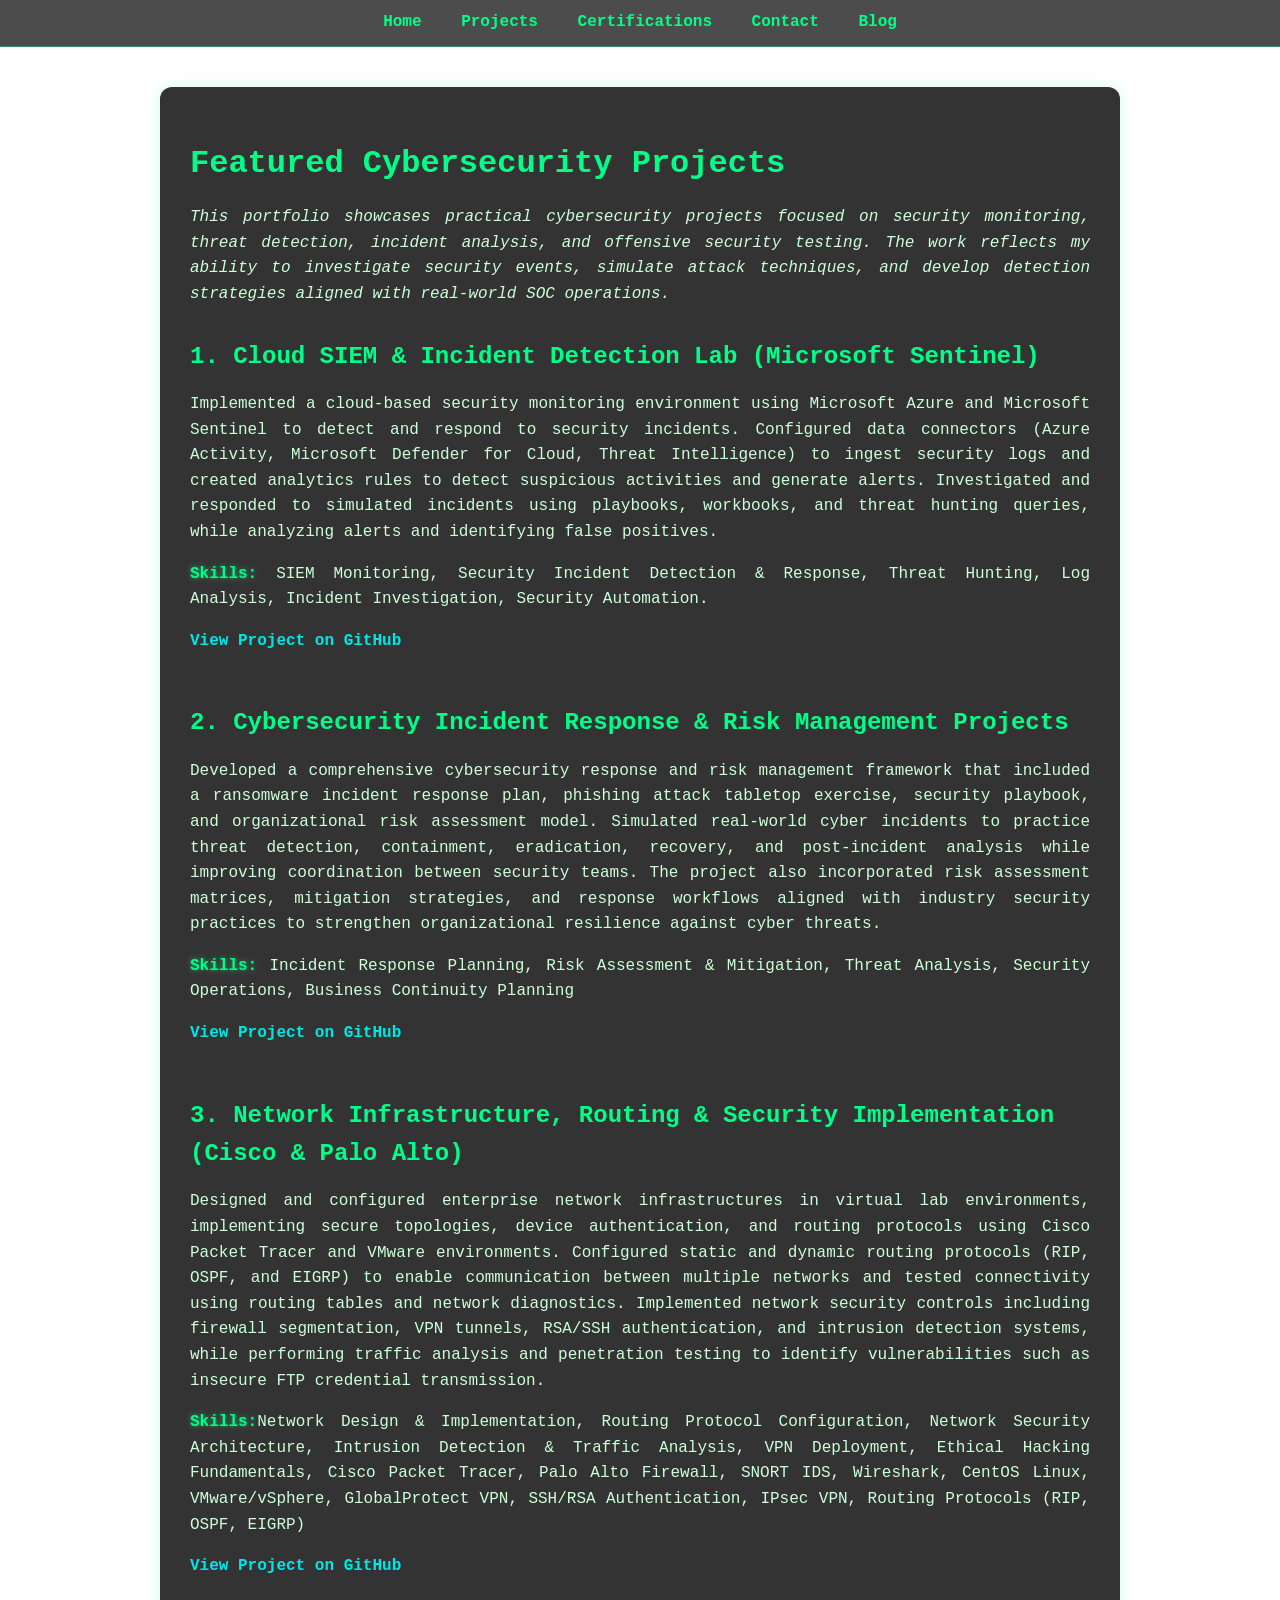
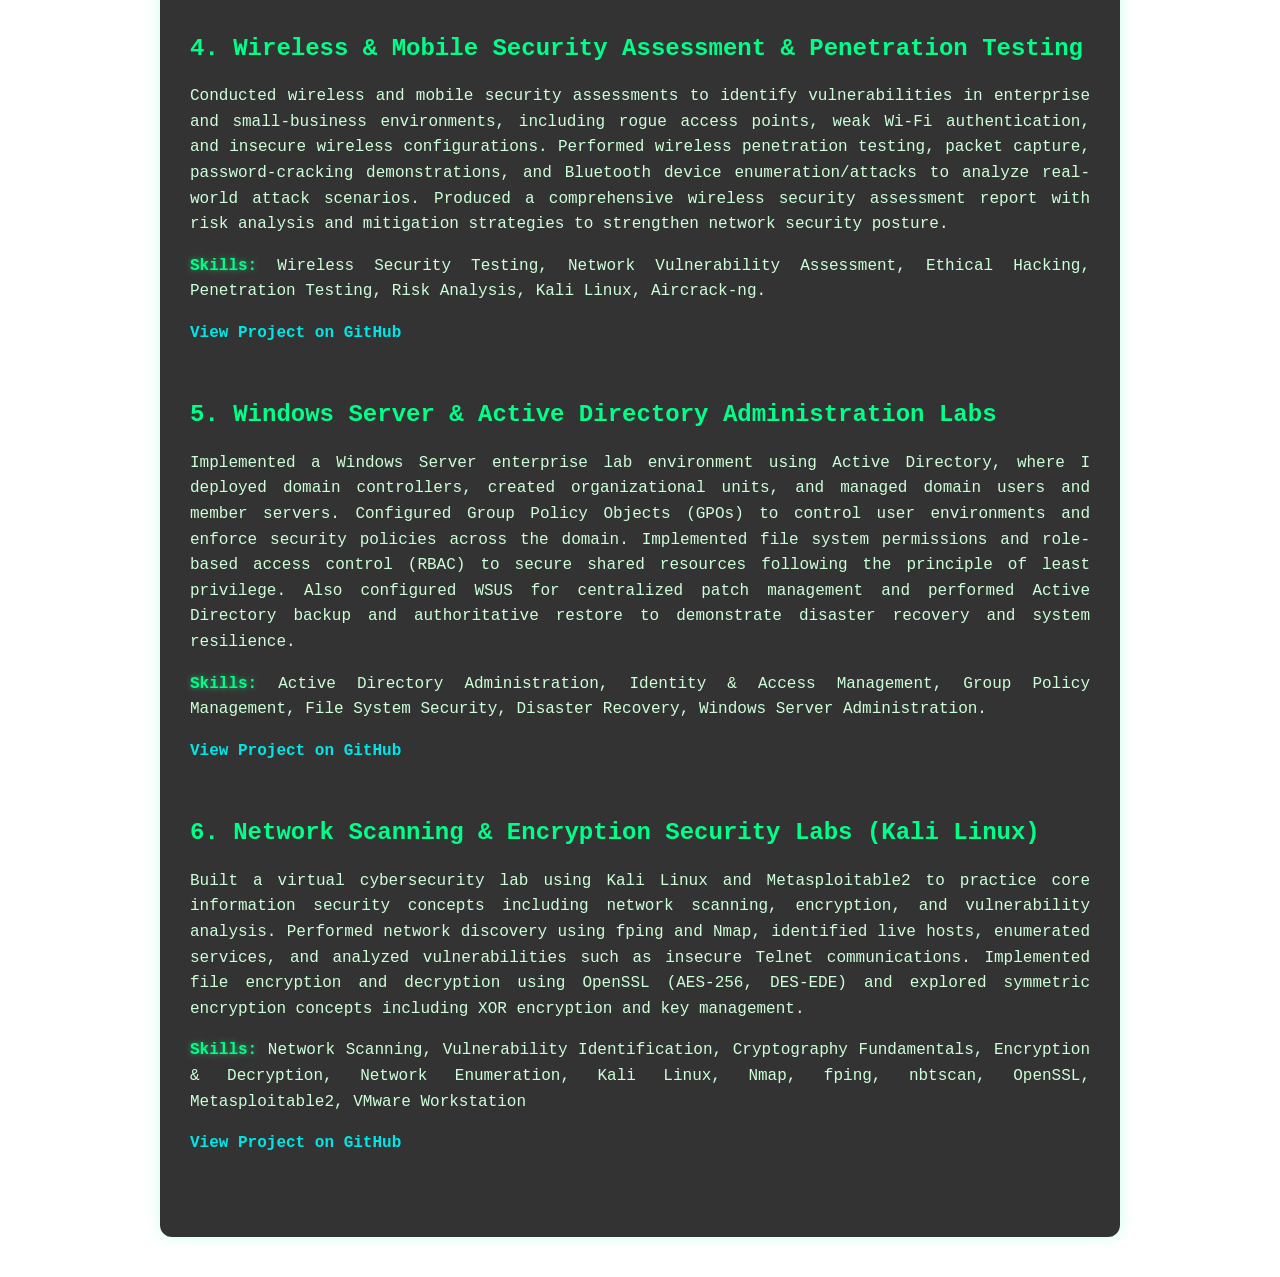
==== projects.html @ e55e887d "Initial Commit" ====
<!DOCTYPE html>
<html lang="en">
<head>
    <meta charset="UTF-8">
    <title>Title</title>
     <link rel="stylesheet" href="static/css/style.css">
</head>
<body>

<video autoplay muted loop playsinline id="bgVideo">
    <source src="static/images/Matrix.mp4" type="video/mp4">
    Your browser does not support HTML5 video.
</video>

<nav>
    <a href="index.html">Home</a>
    <a href="projects.html">Projects</a>
    <a href="certifications.html">Certifications</a>
    <a href="contact.html">Contact</a>
     <a href="blog.html">Blog</a>
</nav>

<div class="container">
<h1>Featured Cybersecurity Projects</h1>

<p class="intro-text">
    This portfolio showcases practical cybersecurity projects focused on security monitoring, threat detection, incident analysis, and offensive security testing. The work reflects my ability to investigate security events, simulate attack techniques, and develop detection strategies aligned with real-world SOC operations.
</p>

<section class="project">
    <h2>1. Cloud SIEM & Incident Detection Lab (Microsoft Sentinel)</h2>
    <p>
       Implemented a cloud-based security monitoring environment using Microsoft Azure and Microsoft Sentinel to detect and respond to security incidents. Configured data connectors (Azure Activity, Microsoft Defender for Cloud, Threat Intelligence) to ingest security logs and created analytics rules to detect suspicious activities and generate alerts. Investigated and responded to simulated incidents using playbooks, workbooks, and threat hunting queries, while analyzing alerts and identifying false positives.
    </p>
    <p><strong>Skills:</strong> SIEM Monitoring, Security Incident Detection & Response, Threat Hunting, Log Analysis, Incident Investigation, Security Automation.</p>
    <p><a href="https://github.com/yourusername/threat-hunting-elk" target="_blank">View Project on GitHub</a></p>
</section>
<section class="project">
    <h2>2. Cybersecurity Incident Response & Risk Management Projects</h2>
    <p>
        Developed a comprehensive cybersecurity response and risk management framework that included a ransomware incident response plan, phishing attack tabletop exercise, security playbook, and organizational risk assessment model. Simulated real-world cyber incidents to practice threat detection, containment, eradication, recovery, and post-incident analysis while improving coordination between security teams. The project also incorporated risk assessment matrices, mitigation strategies, and response workflows aligned with industry security practices to strengthen organizational resilience against cyber threats.
    </p>
    <p><strong>Skills:</strong> Incident Response Planning, Risk Assessment & Mitigation, Threat Analysis, Security Operations, Business Continuity Planning</p>
    <p><a href="https://github.com/yourusername/subenum-tool" target="_blank">View Project on GitHub</a></p>
</section>
<section class="project">
    <h2>3. Network Infrastructure, Routing & Security Implementation (Cisco & Palo Alto)</h2>
    <p>
       Designed and configured enterprise network infrastructures in virtual lab environments, implementing secure topologies, device authentication, and routing protocols using Cisco Packet Tracer and VMware environments. Configured static and dynamic routing protocols (RIP, OSPF, and EIGRP) to enable communication between multiple networks and tested connectivity using routing tables and network diagnostics. Implemented network security controls including firewall segmentation, VPN tunnels, RSA/SSH authentication, and intrusion detection systems, while performing traffic analysis and penetration testing to identify vulnerabilities such as insecure FTP credential transmission.
    </p>
    <p><strong>Skills:</strong>Network Design & Implementation, Routing Protocol Configuration, Network Security Architecture, Intrusion Detection & Traffic Analysis, VPN Deployment, Ethical Hacking Fundamentals, Cisco Packet Tracer, Palo Alto Firewall, SNORT IDS, Wireshark, CentOS Linux, VMware/vSphere, GlobalProtect VPN, SSH/RSA Authentication, IPsec VPN, Routing Protocols (RIP, OSPF, EIGRP)</p>
    <p><a href="https://github.com/yourusername/threat-hunting-elk" target="_blank">View Project on GitHub</a></p>
</section>
<section class="project">
    <h2>4. Wireless & Mobile Security Assessment & Penetration Testing</h2>
    <p>
       Conducted wireless and mobile security assessments to identify vulnerabilities in enterprise and small-business environments, including rogue access points, weak Wi-Fi authentication, and insecure wireless configurations. Performed wireless penetration testing, packet capture, password-cracking demonstrations, and Bluetooth device enumeration/attacks to analyze real-world attack scenarios. Produced a comprehensive wireless security assessment report with risk analysis and mitigation strategies to strengthen network security posture.
    </p>
    <p><strong>Skills:</strong> Wireless Security Testing, Network Vulnerability Assessment, Ethical Hacking, Penetration Testing, Risk Analysis, Kali Linux, Aircrack-ng.</p>
    <p><a href="https://github.com/yourusername/threat-hunting-elk" target="_blank">View Project on GitHub</a></p>
</section>
<section class="project">
    <h2>5. Windows Server & Active Directory Administration Labs</h2>
    <p>
        Implemented a Windows Server enterprise lab environment using Active Directory, where I deployed domain controllers, created organizational units, and managed domain users and member servers. Configured Group Policy Objects (GPOs) to control user environments and enforce security policies across the domain. Implemented file system permissions and role-based access control (RBAC) to secure shared resources following the principle of least privilege. Also configured WSUS for centralized patch management and performed Active Directory backup and authoritative restore to demonstrate disaster recovery and system resilience.
    </p>
    <p><strong>Skills:</strong> Active Directory Administration, Identity & Access Management, Group Policy Management, File System Security, Disaster Recovery, Windows Server Administration.</p>
    <p><a href="https://github.com/yourusername/ad-attack-lab" target="_blank">View Project on GitHub</a></p>
</section>
<section class="project">
    <h2>6. Network Scanning & Encryption Security Labs (Kali Linux)</h2>
    <p>
        Built a virtual cybersecurity lab using Kali Linux and Metasploitable2 to practice core information security concepts including network scanning, encryption, and vulnerability analysis. Performed network discovery using fping and Nmap, identified live hosts, enumerated services, and analyzed vulnerabilities such as insecure Telnet communications. Implemented file encryption and decryption using OpenSSL (AES-256, DES-EDE) and explored symmetric encryption concepts including XOR encryption and key management.
    </p>
    <p><strong>Skills:</strong> Network Scanning, Vulnerability Identification, Cryptography Fundamentals, Encryption & Decryption, Network Enumeration, Kali Linux, Nmap, fping, nbtscan, OpenSSL, Metasploitable2, VMware Workstation</p>
    <p><a href="https://github.com/yourusername/web-pentest-dvwa-juiceshop" target="_blank">View Project on GitHub</a></p>
</section>

</div>

<!-- Scroll Buttons -->
<button onclick="scrollToTop()" id="scrollTopBtn" title="Go to top">↑</button>

<!-- Load external JS -->
<script src="static/js/main.js"></script>
</body>
</html>
---- static/css/style.css ----
/*body {
    font-family: 'Segoe UI', Tahoma, Geneva, Verdana, sans-serif;
    margin: 0;
    padding: 0;
    background-color: #121212;
    color: #e0e0e0;
    line-height: 1.5;
} */

/*body {
    font-family: 'Segoe UI', Tahoma, Geneva, Verdana, sans-serif;
    margin: 0;
    padding: 0;
    background: url('../images/background.gif') no-repeat center center fixed;
    background-size: cover;
    color: #e0e0e0;
    line-height: 1.5;
    backdrop-filter: brightness(0.7);
}*/

body {
   /* margin: 0;
    padding: 0;
    font-family: 'Segoe UI', Tahoma, sans-serif;
    background: url('../images/background.gif') no-repeat center center fixed;
    background-size: cover;
    color: #b6ffb0; /* Light green for visibility on dark green
    line-height: 1.6;*/

    margin: 0;
    padding: 0;
    font-family: 'Fira Code', monospace;
   /* background: url('static/images/Matrix.mov') no-repeat center center fixed;*/
    background-size: cover;
    color: #ccffd8; /* Soft readable green */
    line-height: 1.6;
     background-attachment: scroll
    backdrop-filter: brightness(0.5);
}

body {
    font-family: 'Fira Code', monospace;
}

nav {
    /*background-color: #1f1f1f;
    padding: 10px 20px;
    text-align: center;*/

    background-color: rgba(0, 0, 0, 0.7);
    padding: 10px 20px;
    text-align: center;
    border-bottom: 1px solid #00ff8860;
}

nav a {
   /* color: #00bfff;
    margin: 0 15px;
    text-decoration: none;
    font-weight: bold;*/

    margin: 0 15px;
    color: #00ff88;
    font-weight: bold;
}

/* .container {
    max-width: 900px;
    margin: 40px auto;
    padding: 20px;
    background-color: rgba(30, 30, 30, 0.9); /* Semi-transparent
    border-radius: 10px;
    box-shadow: 0 0 12px #00bfff40;
}*/

.container {
    /*background-color: rgba(0, 0, 0, 0.85); /* Dark overlay for legibility
    padding: 30px;
    max-width: 900px;
    margin: 40px auto;
    border-radius: 12px;
    box-shadow: 0 0 12px rgba(0, 255, 0, 0.3);*/

    background-color: rgba(0, 0, 0, 0.8); /* Translucent black panel */
    padding: 30px;
    max-width: 900px;
    margin: 40px auto;
    border-radius: 12px;
    box-shadow: 0 0 15px rgba(0, 255, 153, 0.2);
}

/*h1, h2 {
    color: #00bfff;
}*/

h1, h2, h3 {
    /*color: #00ff73; /* Cyber green */
     color: #00ff88;
    margin-bottom: 15px;
}

a {
    /*color: #7affab;
    text-decoration: none;*/

     color: #00e6e6;
    text-decoration: none;
    font-weight: bold;
}

a:hover {
    /* color: #00ffcc; */

    color: #00ffff;
    text-shadow: 0 0 5px #00ffffaa;
}


p, li {
    text-align: justify;
    margin-bottom: 12px;
}

ul {
    list-style-type: disc;
    padding-left: 20px;
}

section {
    margin-bottom: 40px;
}


/* Profile Header with Side-by-Side Layout */
.profile-header {
    display: flex;
    align-items: center;
    gap: 20px;
    margin-bottom: 40px;
    flex-wrap: wrap;
}

.profile-pic {
    width: 120px;
    height: 120px;
    border-radius: 50%;
    border: 3px solid #00ff88;
    object-fit: cover;
}

.profile-text {
    flex: 1;
}

.subtitle {
    font-size: 1.1em;
    color: #cccccc;
}

strong {
    color: #00ff88;
    font-weight: bold;
    text-shadow: 0 0 5px rgba(0, 255, 136, 0.6);
}




/* contact section */

.contact-list {
    list-style: none;
    padding-left: 0;
}

.contact-list li {
    margin-bottom: 12px;
    text-align: justify;
}

.contact-section, .collab-section {
    margin-bottom: 40px;
}

.collab-section h2 {
    color: #00ff88;
    margin-top: 20px;
}





/* Projects */

.project {
    margin-bottom: 50px;
}

.project h2 {
    color: #00ff88;
    margin-bottom: 10px;
}

.project p {
    text-align: justify;
    margin-bottom: 10px;
}

.intro-text {
    text-align: justify;
    margin-bottom: 30px;
    font-style: italic;
}








/* certifications */

.cert-section {
    margin-bottom: 40px;
}

.cert-list {
    list-style-type: none;
    padding-left: 0;
}

.cert-list li {
    margin-bottom: 20px;
    text-align: justify;
}

.cert-note p {
    font-style: italic;
    text-align: justify;
    background-color: #2a2a2a;
    padding: 15px;
    border-left: 4px solid #00bfff;
    border-radius: 4px;
}

.intro-text {
    text-align: justify;
    margin-bottom: 30px;
    font-style: italic;
}






/*js button */

#scrollTopBtn {
    display: none;
    position: fixed;
    bottom: 30px;
    right: 30px;
    z-index: 99;
    font-size: 18px;
    border: none;
    outline: none;
    background-color: #00bfff;
    color: white;
    cursor: pointer;
    padding: 10px 16px;
    border-radius: 50%;
    transition: background-color 0.3s ease;
}

#scrollTopBtn:hover {
    background-color: #009acd;
}


/* blog */

.blog-post {
    background-color: rgba(0, 0, 0, 0.75);
    padding: 20px;
    margin-bottom: 30px;
    border-left: 4px solid #00ff88;
    border-radius: 8px;
    box-shadow: 0 0 8px rgba(0, 255, 136, 0.2);
}

.blog-post h2 a {
    color: #00e6e6;
    text-decoration: none;
    text-shadow: 0 0 3px #00e6e6;
}

.blog-post h2 a:hover {
    color: #00ffff;
    text-shadow: 0 0 6px #00ffff;
}

.post-meta {
    color: #cccccc;
    font-size: 0.9em;
    margin-bottom: 10px;
}

.news-section h2 {
    margin-top: 40px;
    color: #00ff88;
}


/* Background Video Styling */
#bgVideo {
    position: fixed;
    top: 0;
    left: 0;
    min-width: 100%;
    min-height: 100%;
    object-fit: cover;
    z-index: -1; /* Send video behind content */
}

/* Main Content Styling */
.content {
    position: relative;
    z-index: 1;
    font-family: 'Fira Code', monospace;
    color: #ccffd8;
    line-height: 1.6;
    padding: 20px;
    background-color: rgba(0, 0, 0, 0.4); /* optional: for contrast */
    backdrop-filter: brightness(0.7);
}
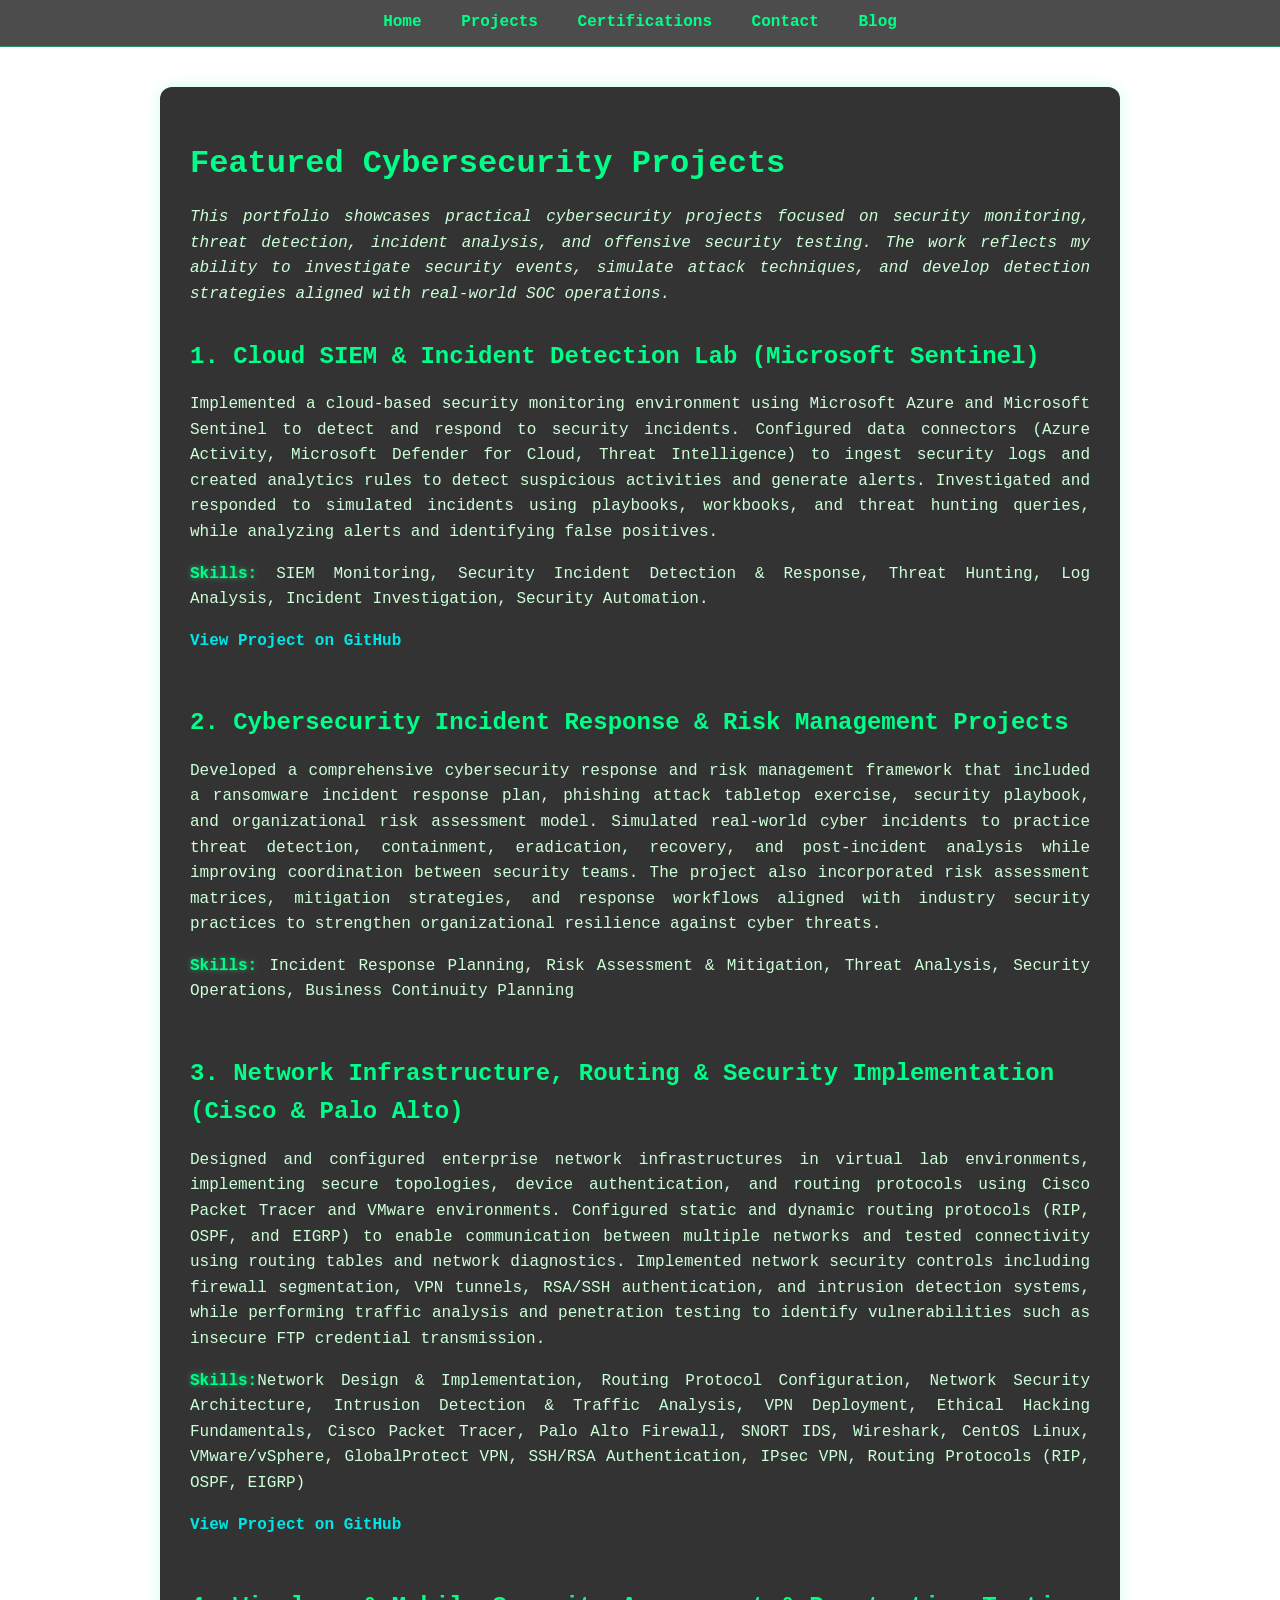
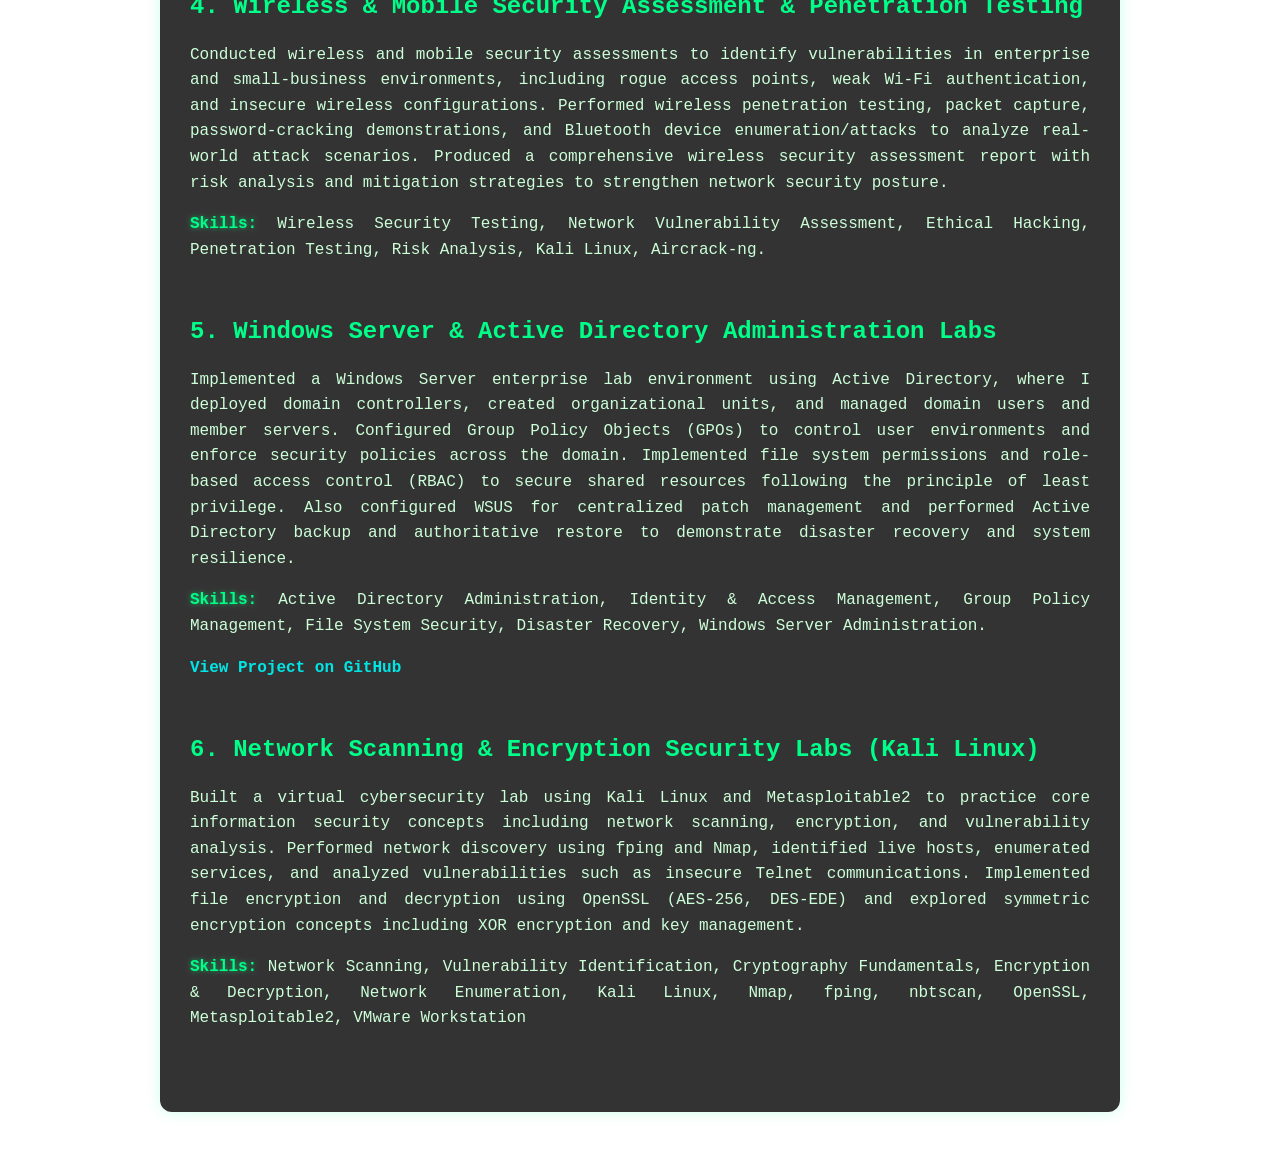
==== commit 627e4a39: "Update projects.html initial" ====
--- a/projects.html
+++ b/projects.html
@@ -33,7 +33,7 @@
        Implemented a cloud-based security monitoring environment using Microsoft Azure and Microsoft Sentinel to detect and respond to security incidents. Configured data connectors (Azure Activity, Microsoft Defender for Cloud, Threat Intelligence) to ingest security logs and created analytics rules to detect suspicious activities and generate alerts. Investigated and responded to simulated incidents using playbooks, workbooks, and threat hunting queries, while analyzing alerts and identifying false positives.
     </p>
     <p><strong>Skills:</strong> SIEM Monitoring, Security Incident Detection & Response, Threat Hunting, Log Analysis, Incident Investigation, Security Automation.</p>
-    <p><a href="https://github.com/yourusername/threat-hunting-elk" target="_blank">View Project on GitHub</a></p>
+    <p><a href="https://github.com/OjeOH/Cybersecurity-Operations-Microsoft-Sentinel-" target="_blank">View Project on GitHub</a></p>
 </section>
 <section class="project">
     <h2>2. Cybersecurity Incident Response & Risk Management Projects</h2>
@@ -41,7 +41,8 @@
         Developed a comprehensive cybersecurity response and risk management framework that included a ransomware incident response plan, phishing attack tabletop exercise, security playbook, and organizational risk assessment model. Simulated real-world cyber incidents to practice threat detection, containment, eradication, recovery, and post-incident analysis while improving coordination between security teams. The project also incorporated risk assessment matrices, mitigation strategies, and response workflows aligned with industry security practices to strengthen organizational resilience against cyber threats.
     </p>
     <p><strong>Skills:</strong> Incident Response Planning, Risk Assessment & Mitigation, Threat Analysis, Security Operations, Business Continuity Planning</p>
-    <p><a href="https://github.com/yourusername/subenum-tool" target="_blank">View Project on GitHub</a></p>
+   <!--
+     <p><a href="https://github.com/yourusername/subenum-tool" target="_blank">View Project on GitHub</a></p> -->
 </section>
 <section class="project">
     <h2>3. Network Infrastructure, Routing & Security Implementation (Cisco & Palo Alto)</h2>
@@ -49,7 +50,7 @@
        Designed and configured enterprise network infrastructures in virtual lab environments, implementing secure topologies, device authentication, and routing protocols using Cisco Packet Tracer and VMware environments. Configured static and dynamic routing protocols (RIP, OSPF, and EIGRP) to enable communication between multiple networks and tested connectivity using routing tables and network diagnostics. Implemented network security controls including firewall segmentation, VPN tunnels, RSA/SSH authentication, and intrusion detection systems, while performing traffic analysis and penetration testing to identify vulnerabilities such as insecure FTP credential transmission.
     </p>
     <p><strong>Skills:</strong>Network Design & Implementation, Routing Protocol Configuration, Network Security Architecture, Intrusion Detection & Traffic Analysis, VPN Deployment, Ethical Hacking Fundamentals, Cisco Packet Tracer, Palo Alto Firewall, SNORT IDS, Wireshark, CentOS Linux, VMware/vSphere, GlobalProtect VPN, SSH/RSA Authentication, IPsec VPN, Routing Protocols (RIP, OSPF, EIGRP)</p>
-    <p><a href="https://github.com/yourusername/threat-hunting-elk" target="_blank">View Project on GitHub</a></p>
+    <p><a href="https://github.com/OjeOH/NetworkSecurity" target="_blank">View Project on GitHub</a></p>
 </section>
 <section class="project">
     <h2>4. Wireless & Mobile Security Assessment & Penetration Testing</h2>
@@ -57,7 +58,8 @@
        Conducted wireless and mobile security assessments to identify vulnerabilities in enterprise and small-business environments, including rogue access points, weak Wi-Fi authentication, and insecure wireless configurations. Performed wireless penetration testing, packet capture, password-cracking demonstrations, and Bluetooth device enumeration/attacks to analyze real-world attack scenarios. Produced a comprehensive wireless security assessment report with risk analysis and mitigation strategies to strengthen network security posture.
     </p>
     <p><strong>Skills:</strong> Wireless Security Testing, Network Vulnerability Assessment, Ethical Hacking, Penetration Testing, Risk Analysis, Kali Linux, Aircrack-ng.</p>
-    <p><a href="https://github.com/yourusername/threat-hunting-elk" target="_blank">View Project on GitHub</a></p>
+   <!--
+     <p><a href="https://github.com/yourusername/threat-hunting-elk" target="_blank">View Project on GitHub</a></p> -->
 </section>
 <section class="project">
     <h2>5. Windows Server & Active Directory Administration Labs</h2>
@@ -65,7 +67,7 @@
         Implemented a Windows Server enterprise lab environment using Active Directory, where I deployed domain controllers, created organizational units, and managed domain users and member servers. Configured Group Policy Objects (GPOs) to control user environments and enforce security policies across the domain. Implemented file system permissions and role-based access control (RBAC) to secure shared resources following the principle of least privilege. Also configured WSUS for centralized patch management and performed Active Directory backup and authoritative restore to demonstrate disaster recovery and system resilience.
     </p>
     <p><strong>Skills:</strong> Active Directory Administration, Identity & Access Management, Group Policy Management, File System Security, Disaster Recovery, Windows Server Administration.</p>
-    <p><a href="https://github.com/yourusername/ad-attack-lab" target="_blank">View Project on GitHub</a></p>
+    <p><a href="https://github.com/OjeOH/Active-Directory" target="_blank">View Project on GitHub</a></p>
 </section>
 <section class="project">
     <h2>6. Network Scanning & Encryption Security Labs (Kali Linux)</h2>
@@ -73,7 +75,8 @@
         Built a virtual cybersecurity lab using Kali Linux and Metasploitable2 to practice core information security concepts including network scanning, encryption, and vulnerability analysis. Performed network discovery using fping and Nmap, identified live hosts, enumerated services, and analyzed vulnerabilities such as insecure Telnet communications. Implemented file encryption and decryption using OpenSSL (AES-256, DES-EDE) and explored symmetric encryption concepts including XOR encryption and key management.
     </p>
     <p><strong>Skills:</strong> Network Scanning, Vulnerability Identification, Cryptography Fundamentals, Encryption & Decryption, Network Enumeration, Kali Linux, Nmap, fping, nbtscan, OpenSSL, Metasploitable2, VMware Workstation</p>
-    <p><a href="https://github.com/yourusername/web-pentest-dvwa-juiceshop" target="_blank">View Project on GitHub</a></p>
+  <!--
+     <p><a href="https://github.com/yourusername/web-pentest-dvwa-juiceshop" target="_blank">View Project on GitHub</a></p> --> 
 </section>
 
 </div>
